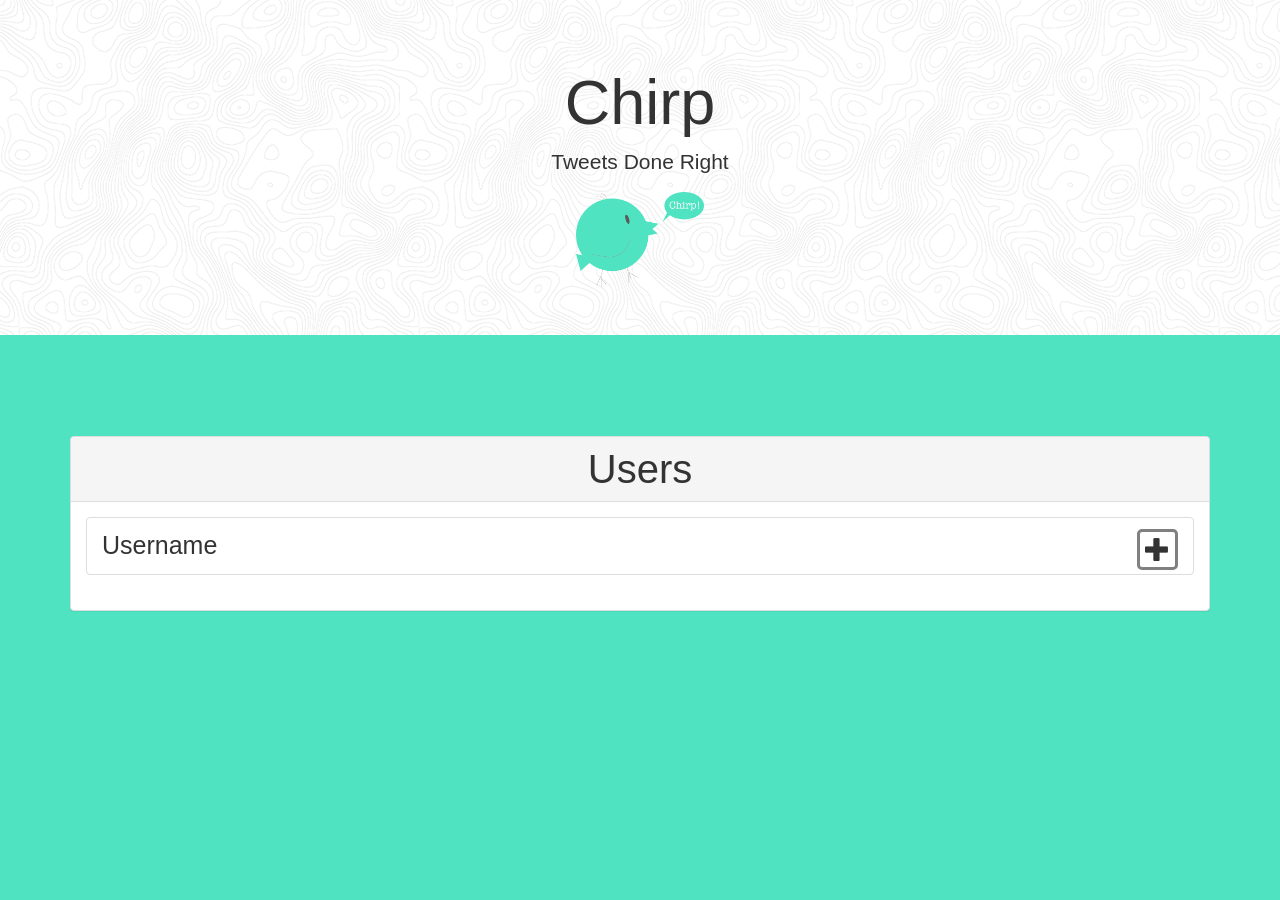
==== users.html @ 1e792e79 "ui and login logic" ====
<!doctype html>
<html>

<head>
    <title></title>
    <meta charset="utf-8" />
    <meta name="viewport" content="width=device-width, initial-scale=1.0" />
    <script type="text/javascript" src="https://cdn.polyfill.io/v2/polyfill.min.js?features=es6,fetch,Array.prototype.includes"></script>
    <link rel="stylesheet" href="https://maxcdn.bootstrapcdn.com/bootstrap/3.3.7/css/bootstrap.min.css" integrity="sha384-BVYiiSIFeK1dGmJRAkycuHAHRg32OmUcww7on3RYdg4Va+PmSTsz/K68vbdEjh4u" crossorigin="anonymous">
    <link rel="stylesheet" href="css/global.css" />
    <link rel="stylesheet" href="css/login.css" />
</head>

<body>

    <div class="jumbotron">
        <h1 class="text-center">Chirp</h1>
        <p class="text-center">Tweets Done Right</p>
        <!--<p><a class="btn btn-primary btn-lg" href="/resume.html" role="button">View Resume</a></p>-->
        <!--<p><a class="btn btn-primary btn-lg" target="_blank" href="resume2017.pdf" role="button">View Resume</a></p>-->
        <img class="logoImage" src="img/chirp.png" />
    </div>
    <br/><br/>

    <div class="container">

            <div class="panel panel-default">
                <div class="panel-heading">
                    <h5 class="panel-title text-center">Users</h5>
                </div>
                <div class="panel-body">
                    
                    <ul class="list-group">
                        <li class="list-group-item">
                            <div class="userListItem">
                                 <span class="userName">Username</span>
                                <span class="glyphicon glyphicon-plus pull-right toggleFollow" aria-hidden="true"></span>
                            </div>
                        </li>
                    </ul>
                    
                </div>
            </div>


        <script src="js/global.js"></script>
        <script src="js/users.js"></script>
</body>

</html>
---- css/global.css ----
* {
    box-sizing: border-box;
}

img {
    width: 100%;
}
    
body {
    background: #4FE3C1;
    font-size: 25px;
}

.jumbotron{
    text-align: center;
      background: url(../img/background.png);
}

.logoImage {
    width: 10%;
    transition: all 1s ease;
}

.logoImage:hover {
    transform: scale(1.5);
}

.panel-title {
    font-size: 40px;
}

#actionLink {
    font-size: 20px;
}

.userName {
}

.toggleFollow {
    border: solid;
    padding: 5px;
    border-radius: 5px;
    border-color: gray;
}

#avatarImage {
    border-radius: 50%;
    border: solid;
}

.enterChirp {
    margin-top: 50px;
    text-align: center;
}

.messageList {
    margin-top: 50px;
}

.otherChirp {
    margin-top: 20px;
}
---- css/login.css ----
.registerLink {
    text-align: right;
}
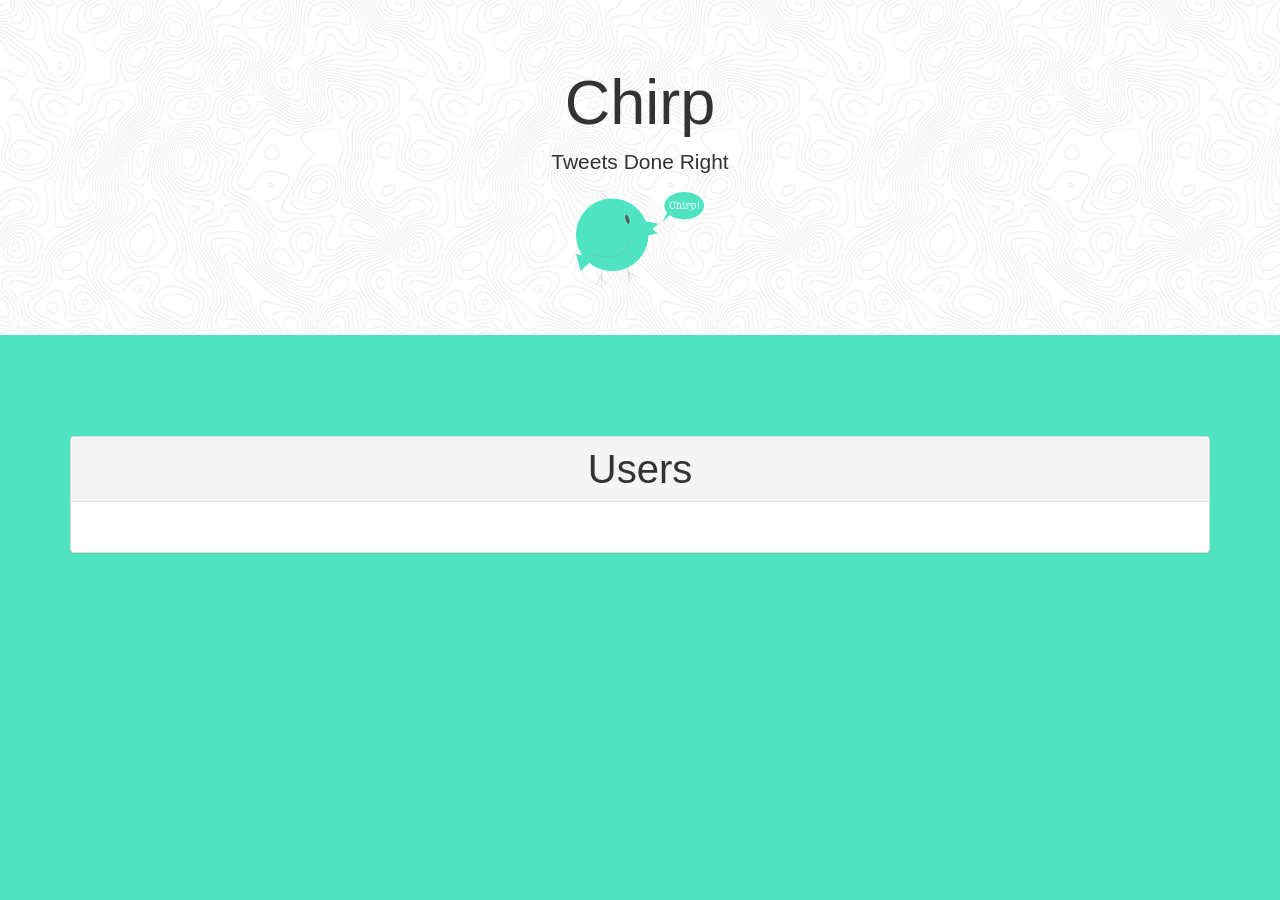
==== commit f30ba285: "sign up, sign in, get posts, get users" ====
--- a/users.html
+++ b/users.html
@@ -30,13 +30,8 @@
                 </div>
                 <div class="panel-body">
                     
-                    <ul class="list-group">
-                        <li class="list-group-item">
-                            <div class="userListItem">
-                                 <span class="userName">Username</span>
-                                <span class="glyphicon glyphicon-plus pull-right toggleFollow" aria-hidden="true"></span>
-                            </div>
-                        </li>
+                    <ul class="list-group" id="userList">
+                        
                     </ul>
                     
                 </div>
--- a/css/global.css
+++ b/css/global.css
@@ -57,6 +57,12 @@
     margin-top: 50px;
 }
 
+.otherUsername {
+    text-align: center;
+    font-size: 20px;
+}
+
 .otherChirp {
+    vertical-align: middle;
     margin-top: 20px;
 }
